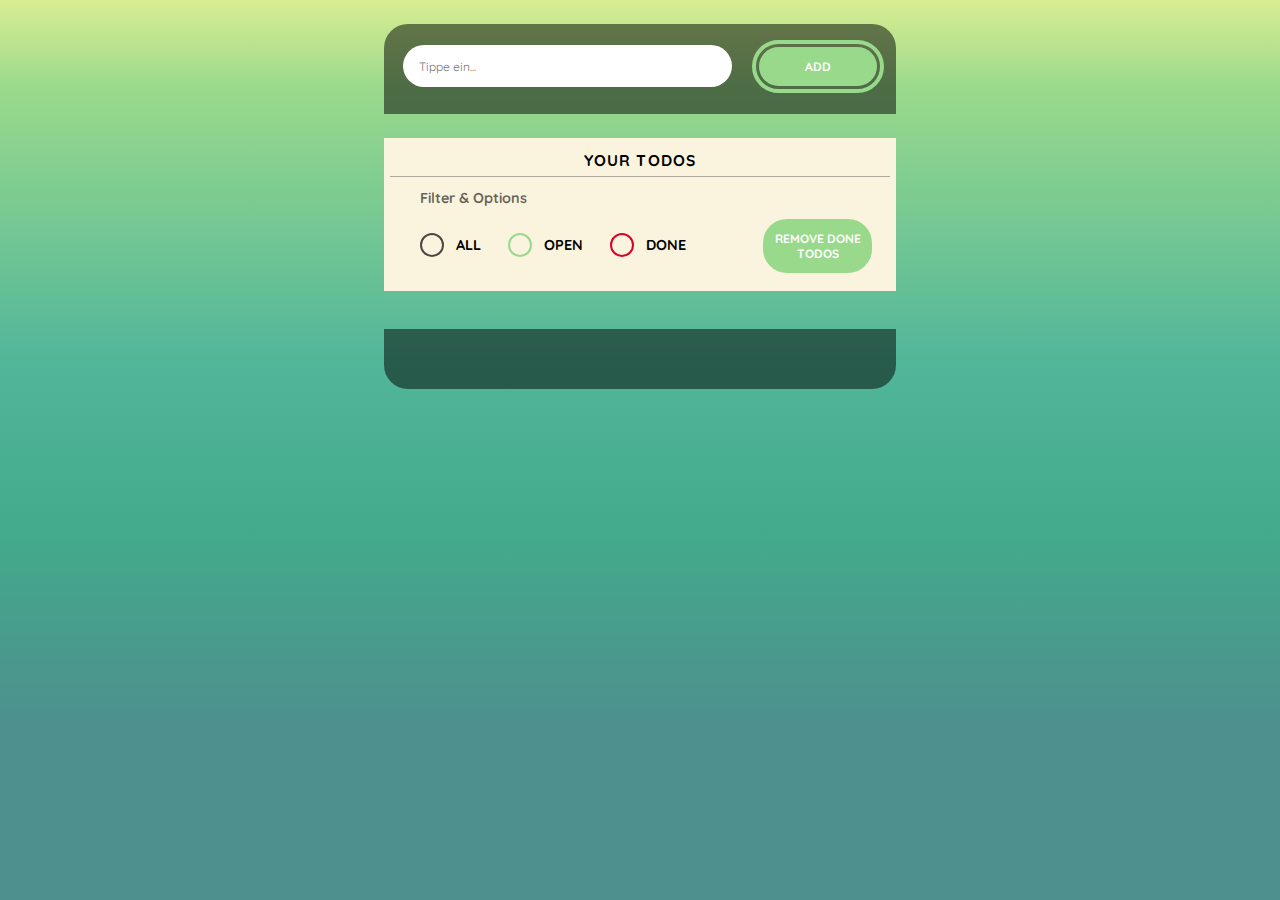
==== todo-app/index.html @ 46fb2bcb "fix" ====
<!DOCTYPE html>
<html lang="en">

<head>
    <meta charset="UTF-8">
    <meta http-equiv="X-UA-Compatible" content="IE=edge">
    <meta name="viewport" content="width=device-width, initial-scale=1.0">
    <link href="https://fonts.googleapis.com/css2?family=Quicksand:wght@300;400;500;600;700&display=swap"
        rel="stylesheet">
    <link rel="stylesheet" href="style.css">
    <title>ToDo App</title>
</head>

<body>

    <section class="todo_wrapper">

        <header>
            <form id="add_button_form">
                <input type="text" name="" id="listInput" class="input-field" placeholder="Tippe ein...">
                <button class="add-button">Add</button>
            </form>
        </header>

        <main>
            <section class="filter_and_option">
                <h1 class="todo_title">Your Todos</h1>
                <h2 class="section_title">Filter & Options</h2>
                <form action="" id="filter_and_options">
                    <div class="radio-wrapper">
                        <span class="radios">
                            <input type="radio" name="todo" id="all" value="all"> <label for="all">All</label>
                        </span>
                        <span class="radios radio-open">
                            <input type="radio" name="todo" id="open" value="open"> <label for="open">Open</label>
                        </span>
                        <span class="radios radio-done">
                            <input type="radio" name="todo" id="done" value="done"><label for="done">Done</label>


                        </span>
                    </div>
                    <div class="button-wrapper">
                        <button id="remove_button" class="delete-btn">Remove Done Todos</button>
                    </div>
                </form>
            </section>
            <section class="active_todos">

                <ul id="todo_list">
                    <li>hallo</li>
                </ul>
            </section>


        </main>
        <footer></footer>
    </section>

    <script src="script4.js"></script>
</body>

</html>
---- todo-app/style.css ----
*,
*::after,
*::before {
  box-sizing: border-box;
  margin: 0;
  padding: 0;
  font-size: 12px;
}

:root {
  font-family: "Quicksand", sans-serif;
  width: 100vw;
  height: 100%;
}

body {
  display: flex;
  justify-content: center;
  width: 100%;
  height: 100%;
  background-image: linear-gradient(
    to top,
    #4d908e 20%,
    #43aa8b 40%,
    #52b69a 60%,
    #99d98c 90%,
    #d9ed92 100%
  );

  /* background-size: cover; */
}

/*===============================================================*/
/*                    Header                          */
/*===============================================================*/
.todo_wrapper {
  width: clamp(20rem, 50vw, 40vw);
  margin: 2rem 0 0 0;
  /* display: flex;
  flex-direction: column; */
}

#add_button_form {
  display: flex;
  align-items: center;
  justify-content: space-between;
  height: 10vh;
  width: 100%;
  background: rgba(0, 0, 0, 0.5);
  padding: 3.5rem calc(0.5rem + 1vw) 4rem calc(0.5rem + 1vw);
  border-radius: 2rem 2rem 0 0;
}
/*===============================================================*/
/*                   Input Field                    */
/*===============================================================*/
.input-field {
  all: unset;
  cursor: pointer;
  background: white;
  border-radius: 2rem;
  border: 4px solid transparent;
  padding: 0.8rem 0.1rem 0.8rem 1rem;
  width: 65%;
}
.input-field:hover {
  border: 4px solid #99d98c;
}
.input-field:focus {
  border: 4px solid #4d908e;
}
/*===============================================================*/
/*                  Button                    */
/*===============================================================*/
.add-button {
  all: unset;
  cursor: pointer;
  background: #99d98c;
  width: 25%;
  padding: 1rem 0 1rem 0;
  border-radius: 2rem;
  text-align: center;
  text-transform: uppercase;
  font-weight: 700;
  color: white;
  outline: #99d98c solid 4px;
  outline-offset: 0.3rem;
}
.add-button:hover {
  outline: #d9ed92 solid 4px;
  color: #43aa8b;
  background: #d9ed92;
}
.add-button:active {
  background: #d9ed92;
}
/*=========================================================================================*/
/*                      List-Element                              */
/*=========================================================================================*/

li:nth-of-type(odd) {
  background: #faf3dd;
}
li:nth-of-type(even) {
  background: #d6ccc2;
}

li {
  cursor: pointer;
  display: flex;
  align-items: center;
  position: relative;
  width: 100%;
  height: calc(2rem + 2vh);
  font-size: 1.3rem;
  list-style: none;
  border-radius: 5rem 0 0 5rem;

  margin: 0.5rem 0 0.5rem 0rem;

  /* z-index: 10; */
}

li > input[type="checkbox"] {
  cursor: pointer;
  all: unset;

  display: block;
  border-radius: 5rem 0 0 5rem;
  margin: 0 1.4rem 0 0;
  background: #d90429;
  height: 100%;
  width: 8%;
}
/*============================================================*/
/*               List-Element    Checkbox          */
/*===========================================================*/
input[type="checkbox"]::before {
  cursor: pointer;
  content: "";

  position: absolute;
  top: 0;
  left: 0;
  display: block;
  border-radius: 5rem 0 0 5rem;

  height: 100%;
  width: 100%;
}

li > input[type="checkbox"]:checked {
  background: #90be6d;
}

li:hover {
  transform: scale(1.02);
}

/*=========================================================================================*/
/*                      Filter and Options                             */
/*=========================================================================================*/

.filter_and_option {
  background: #faf3dd;
  margin: 2rem 0 1.2rem 0;
  display: inline-block;
  justify-content: center;
  width: 100%;
  padding: 0.5rem;
  /* border-radius: 0 0 1rem 1rem; */
}

#filter_and_options {
  display: flex;
  align-items: center;
  width: 100%;
  padding: 0 1.5rem 1rem;
  align-content: center;
  margin: 1rem 0rem 0;

  justify-content: space-between;
}

.section_title {
  padding: 1rem 2.5rem 0;
}
h1 {
  font-size: 1.4rem;
}
h2 {
  font-size: 1.2rem;
  color: rgba(0, 0, 0, 0.6);
}

.todo_title {
  text-transform: uppercase;
  width: 100%;
  text-align: center;
  letter-spacing: 0.1rem;
  font-size: 1.3rem;
  padding: 0.5rem 0 0.5rem 0;

  border-bottom: 1px solid rgba(0, 0, 0, 0.3);
}

.radio-wrapper {
  flex-grow: 2;
}

.button-wrapper {
  display: inline-flex;
  flex-grow: 1;
  justify-content: flex-end;
}

/*=========================================================================================*/
/*                      Radios                             */
/*=========================================================================================*/

.delete-btn {
  all: unset;
  cursor: pointer;
  background: #99d98c;
  width: 75%;

  padding: 1rem 0 1rem 0;
  border-radius: 2rem;
  text-align: center;
  text-transform: uppercase;
  font-weight: 700;
  color: white;
}

.delete-btn:hover {
  background: #d9ed92;
  color: #43aa8b;
}
.delete-btn:active {
  background: #43aa8b;
}
/*=========================================================================================*/
/*                      Radios                             */
/*=========================================================================================*/
.radios label {
  font-size: 1.2rem;
  font-weight: 200;
  padding: 2rem;
}
#all {
  border: 2px solid rgba(0, 0, 0, 0.7);
}
#done {
  border: 2px solid #d90429;
}
#open {
  border: 2px solid #99d98c;
}

input[type="radio"] {
  all: unset;
  position: relative;
  display: block;
  width: 20px;
  height: 20px;
  border-radius: 100%;
  margin: 0 0.5rem 0 0;
}

/* input[type="radio"]::after {
  content: "";
  position: absolute;
  top: 50%;
  left: 50%;
  translate: -50% -50%;
  width: 15px;
  height: 15px;
  background: red;
  border-radius: 100%;
  scale: 1;
} */

#all:checked {
  background: rgba(0, 0, 0, 0.9);
}

#done:checked {
  background: #d90429;
}

#open:checked {
  background: #99d98c;
}

.radios {
  display: inline-flex;
  align-items: center;
  padding: 0 1rem 0;
}
.radios > label {
  text-align: center;
  margin: 0 0 0 0.5rem;
  text-transform: uppercase;
  font-weight: 700;
  padding: 0 0 0 0;
}

/*========================================*/

footer {
  width: 100%;
  height: 60px;
  background: rgba(0, 0, 0, 0.5);
  border-radius: 0 0 2rem 2rem;
  margin: 2rem 0 0 0;
}
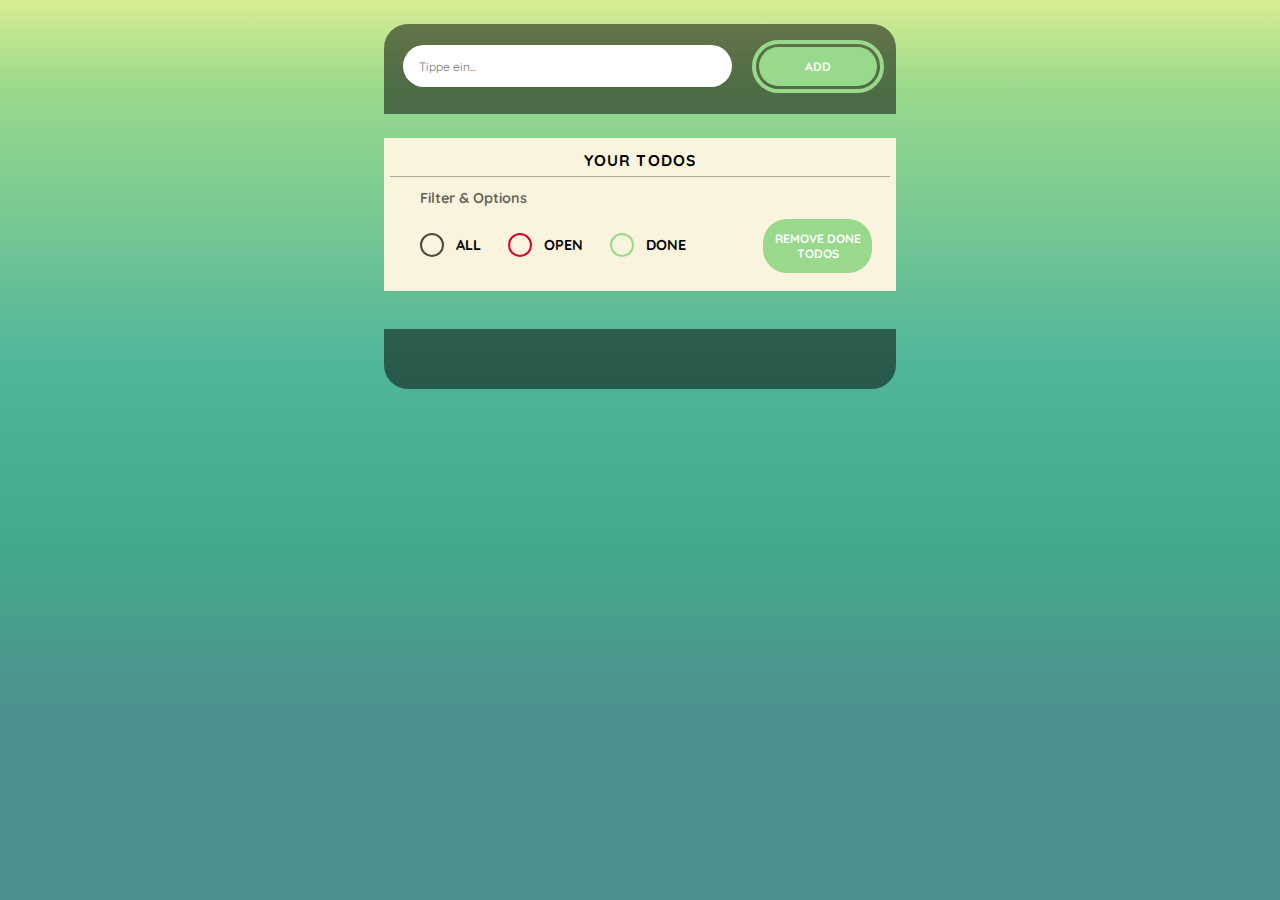
==== commit 47fc72f4: "dd" ====
--- a/todo-app/index.html
+++ b/todo-app/index.html
@@ -17,7 +17,8 @@
 
         <header>
             <form id="add_button_form">
-                <input type="text" name="" id="listInput" class="input-field" placeholder="Tippe ein...">
+                <input type="text" name="" id="listInput" class="input-field" placeholder="Tippe ein..." required
+                    pattern="[A-Za-z0-9]{1,20}">
                 <button class="add-button">Add</button>
             </form>
         </header>
@@ -57,7 +58,7 @@
         <footer></footer>
     </section>
 
-    <script src="script4.js"></script>
+    <script src="script.js"></script>
 </body>
 
 </html>--- a/todo-app/style.css
+++ b/todo-app/style.css
@@ -250,10 +250,10 @@
   border: 2px solid rgba(0, 0, 0, 0.7);
 }
 #done {
+  border: 2px solid #99d98c;
+}
+#open {
   border: 2px solid #d90429;
-}
-#open {
-  border: 2px solid #99d98c;
 }
 
 input[type="radio"] {
@@ -284,11 +284,11 @@
 }
 
 #done:checked {
+  background: #99d98c;
+}
+
+#open:checked {
   background: #d90429;
-}
-
-#open:checked {
-  background: #99d98c;
 }
 
 .radios {
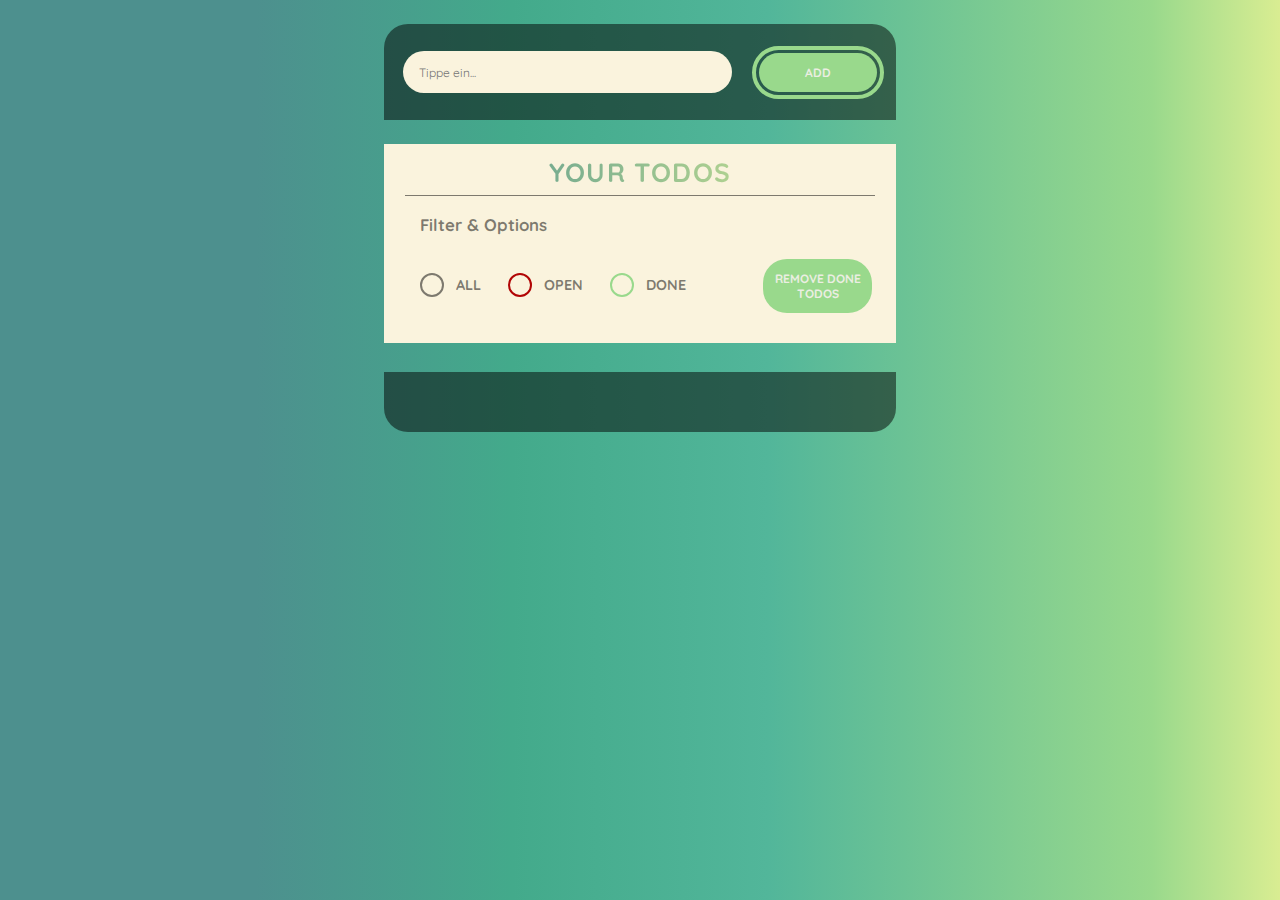
==== commit 5ceb0272: "chore: add API to Color MIxe" ====
--- a/todo-app/index.html
+++ b/todo-app/index.html
@@ -7,6 +7,7 @@
     <meta name="viewport" content="width=device-width, initial-scale=1.0">
     <link href="https://fonts.googleapis.com/css2?family=Quicksand:wght@300;400;500;600;700&display=swap"
         rel="stylesheet">
+
     <link rel="stylesheet" href="style.css">
     <title>ToDo App</title>
 </head>
--- a/todo-app/style.css
+++ b/todo-app/style.css
@@ -6,8 +6,34 @@
   padding: 0;
   font-size: 12px;
 }
-
 :root {
+  /* ===========Primary==================*/
+  --clr-darkest: #4d908e;
+  --clr-medium: #43aa8b;
+  --clr-light: #52b69a;
+  --clr-lightest: #99d98c;
+  --clr-highlight: #d9ed92;
+
+  --black-dark: rgba(0, 0, 0, 0.7);
+  --black-light: rgba(0, 0, 0, 0.5);
+
+  --clr-bgk-main: var(--black-light);
+  --clr-bkg-txtfield: #faf3dd;
+  --clr-hover: #d9ed92;
+
+  --font-dark: var(--black-dark);
+  --font-light: rgb(235, 238, 226);
+
+  /* ===========List==================*/
+  --clr-li-odd: var(--clr-bkg-txtfield);
+  --clr-li-even: #d6ccc2;
+
+  --clr-all: var(--black-light);
+  --clr-open: rgb(177, 5, 5);
+  --clr-done: var(--clr-lightest);
+}
+
+html {
   font-family: "Quicksand", sans-serif;
   width: 100vw;
   height: 100%;
@@ -19,15 +45,13 @@
   width: 100%;
   height: 100%;
   background-image: linear-gradient(
-    to top,
-    #4d908e 20%,
-    #43aa8b 40%,
-    #52b69a 60%,
-    #99d98c 90%,
-    #d9ed92 100%
+    to right,
+    var(--clr-darkest) 20%,
+    var(--clr-medium) 40%,
+    var(--clr-light) 60%,
+    var(--clr-lightest) 90%,
+    var(--clr-highlight) 100%
   );
-
-  /* background-size: cover; */
 }
 
 /*===============================================================*/
@@ -36,8 +60,6 @@
 .todo_wrapper {
   width: clamp(20rem, 50vw, 40vw);
   margin: 2rem 0 0 0;
-  /* display: flex;
-  flex-direction: column; */
 }
 
 #add_button_form {
@@ -46,8 +68,8 @@
   justify-content: space-between;
   height: 10vh;
   width: 100%;
-  background: rgba(0, 0, 0, 0.5);
-  padding: 3.5rem calc(0.5rem + 1vw) 4rem calc(0.5rem + 1vw);
+  background: var(--clr-bgk-main);
+  padding: 4rem calc(0.5rem + 1vw) 4rem calc(0.5rem + 1vw);
   border-radius: 2rem 2rem 0 0;
 }
 /*===============================================================*/
@@ -56,17 +78,17 @@
 .input-field {
   all: unset;
   cursor: pointer;
-  background: white;
+  background: var(--clr-bkg-txtfield);
   border-radius: 2rem;
   border: 4px solid transparent;
   padding: 0.8rem 0.1rem 0.8rem 1rem;
   width: 65%;
 }
 .input-field:hover {
-  border: 4px solid #99d98c;
+  border: 4px solid var(--clr-lightest);
 }
 .input-field:focus {
-  border: 4px solid #4d908e;
+  border: 4px solid var(--clr-darkest);
 }
 /*===============================================================*/
 /*                  Button                    */
@@ -74,169 +96,168 @@
 .add-button {
   all: unset;
   cursor: pointer;
-  background: #99d98c;
+  background: var(--clr-lightest);
   width: 25%;
+  padding-block: 1rem;
+  border-radius: 2rem;
+  text-align: center;
+  text-transform: uppercase;
+  font-weight: 700;
+  color: var(--font-light);
+  outline: var(--clr-lightest) solid 4px;
+  outline-offset: 0.3rem;
+}
+.add-button:hover {
+  outline: var(--clr-hover) solid 4px;
+  color: var(--clr-darkest);
+  background: var(--clr-hover);
+}
+.add-button:active {
+  background: var(--clr-hover);
+}
+/*=========================================================================================*/
+/*                      List-Element                              */
+/*=========================================================================================*/
+
+li:nth-of-type(odd) {
+  background: var(--clr-li-odd);
+}
+li:nth-of-type(even) {
+  background: var(--clr-li-even);
+}
+
+li {
+  cursor: pointer;
+  display: flex;
+  align-items: center;
+  position: relative;
+  width: 100%;
+  height: calc(2rem + 2vh);
+  font-size: 1.3rem;
+  list-style: none;
+  border-radius: 5rem 0 0 5rem;
+  margin: 0.5rem 0 0.5rem 0rem;
+}
+
+li > input[type="checkbox"] {
+  all: unset;
+  cursor: pointer;
+  display: block;
+  border-radius: 5rem 0 0 5rem;
+  margin: 0 1.4rem 0 0;
+  background: var(--clr-open);
+  height: 100%;
+  width: 8%;
+}
+/*============================================================*/
+/*               List-Element    Checkbox          */
+/*===========================================================*/
+input[type="checkbox"]::before {
+  cursor: pointer;
+  content: "";
+  position: absolute;
+  top: 0;
+  left: 0;
+  display: block;
+  border-radius: 5rem 0 0 5rem;
+  height: 100%;
+  width: 100%;
+}
+
+li > input[type="checkbox"]:checked {
+  background: var(--clr-lightest);
+}
+
+li:hover {
+  transform: scale(1.02);
+}
+
+/*=========================================================================================*/
+/*                      Filter and Options                             */
+/*=========================================================================================*/
+
+.filter_and_option {
+  background: var(--clr-bkg-txtfield);
+  margin: 2rem 0 1.2rem 0;
+  display: inline-block;
+  justify-content: center;
+  width: 100%;
+  padding: 0.5rem;
+}
+
+#filter_and_options {
+  display: flex;
+  align-items: center;
+  width: 100%;
+  padding: 1rem 1.5rem 2rem;
+  margin: 1rem 0rem 0;
+  justify-content: space-between;
+}
+
+.section_title {
+  padding: 1rem 2.5rem 0;
+}
+h1 {
+  font-size: 2.2rem;
+  background-image: linear-gradient(
+    90deg,
+    var(--clr-darkest),
+    var(--clr-highlight)
+  );
+  background-clip: text;
+  -webkit-background-clip: text;
+  color: transparent;
+}
+h2 {
+  font-size: 1.4rem;
+  color: var(--black-light);
+  margin-top: 0.5rem;
+}
+
+.todo_title {
+  text-transform: uppercase;
+  width: 94%;
+  text-align: center;
+  letter-spacing: 0.1rem;
+  padding-block: 0.5rem;
+  margin-inline: auto;
+  border-bottom: 1px solid var(--clr-bgk-main);
+}
+
+.radio-wrapper {
+  flex-grow: 2;
+}
+
+.button-wrapper {
+  display: inline-flex;
+  flex-grow: 1;
+  justify-content: flex-end;
+}
+
+/*=========================================================================================*/
+/*                      Radios                             */
+/*=========================================================================================*/
+
+.delete-btn {
+  all: unset;
+  cursor: pointer;
+  background: var(--clr-lightest);
+  width: 75%;
+
   padding: 1rem 0 1rem 0;
   border-radius: 2rem;
   text-align: center;
   text-transform: uppercase;
   font-weight: 700;
-  color: white;
-  outline: #99d98c solid 4px;
-  outline-offset: 0.3rem;
-}
-.add-button:hover {
-  outline: #d9ed92 solid 4px;
-  color: #43aa8b;
-  background: #d9ed92;
-}
-.add-button:active {
-  background: #d9ed92;
-}
-/*=========================================================================================*/
-/*                      List-Element                              */
-/*=========================================================================================*/
-
-li:nth-of-type(odd) {
-  background: #faf3dd;
-}
-li:nth-of-type(even) {
-  background: #d6ccc2;
-}
-
-li {
-  cursor: pointer;
-  display: flex;
-  align-items: center;
-  position: relative;
-  width: 100%;
-  height: calc(2rem + 2vh);
-  font-size: 1.3rem;
-  list-style: none;
-  border-radius: 5rem 0 0 5rem;
-
-  margin: 0.5rem 0 0.5rem 0rem;
-
-  /* z-index: 10; */
-}
-
-li > input[type="checkbox"] {
-  cursor: pointer;
-  all: unset;
-
-  display: block;
-  border-radius: 5rem 0 0 5rem;
-  margin: 0 1.4rem 0 0;
-  background: #d90429;
-  height: 100%;
-  width: 8%;
-}
-/*============================================================*/
-/*               List-Element    Checkbox          */
-/*===========================================================*/
-input[type="checkbox"]::before {
-  cursor: pointer;
-  content: "";
-
-  position: absolute;
-  top: 0;
-  left: 0;
-  display: block;
-  border-radius: 5rem 0 0 5rem;
-
-  height: 100%;
-  width: 100%;
-}
-
-li > input[type="checkbox"]:checked {
-  background: #90be6d;
-}
-
-li:hover {
-  transform: scale(1.02);
-}
-
-/*=========================================================================================*/
-/*                      Filter and Options                             */
-/*=========================================================================================*/
-
-.filter_and_option {
-  background: #faf3dd;
-  margin: 2rem 0 1.2rem 0;
-  display: inline-block;
-  justify-content: center;
-  width: 100%;
-  padding: 0.5rem;
-  /* border-radius: 0 0 1rem 1rem; */
-}
-
-#filter_and_options {
-  display: flex;
-  align-items: center;
-  width: 100%;
-  padding: 0 1.5rem 1rem;
-  align-content: center;
-  margin: 1rem 0rem 0;
-
-  justify-content: space-between;
-}
-
-.section_title {
-  padding: 1rem 2.5rem 0;
-}
-h1 {
-  font-size: 1.4rem;
-}
-h2 {
-  font-size: 1.2rem;
-  color: rgba(0, 0, 0, 0.6);
-}
-
-.todo_title {
-  text-transform: uppercase;
-  width: 100%;
-  text-align: center;
-  letter-spacing: 0.1rem;
-  font-size: 1.3rem;
-  padding: 0.5rem 0 0.5rem 0;
-
-  border-bottom: 1px solid rgba(0, 0, 0, 0.3);
-}
-
-.radio-wrapper {
-  flex-grow: 2;
-}
-
-.button-wrapper {
-  display: inline-flex;
-  flex-grow: 1;
-  justify-content: flex-end;
-}
-
-/*=========================================================================================*/
-/*                      Radios                             */
-/*=========================================================================================*/
-
-.delete-btn {
-  all: unset;
-  cursor: pointer;
-  background: #99d98c;
-  width: 75%;
-
-  padding: 1rem 0 1rem 0;
-  border-radius: 2rem;
-  text-align: center;
-  text-transform: uppercase;
-  font-weight: 700;
-  color: white;
+  color: var(--font-light);
 }
 
 .delete-btn:hover {
-  background: #d9ed92;
-  color: #43aa8b;
+  background: var(--clr-hover);
+  color: var(--clr-medium);
 }
 .delete-btn:active {
-  background: #43aa8b;
+  background: var(--clr-medium);
 }
 /*=========================================================================================*/
 /*                      Radios                             */
@@ -245,15 +266,16 @@
   font-size: 1.2rem;
   font-weight: 200;
   padding: 2rem;
+  color: var(--black-light);
 }
 #all {
-  border: 2px solid rgba(0, 0, 0, 0.7);
+  border: 2px solid var(--clr-all);
 }
 #done {
-  border: 2px solid #99d98c;
+  border: 2px solid var(--clr-done);
 }
 #open {
-  border: 2px solid #d90429;
+  border: 2px solid var(--clr-open);
 }
 
 input[type="radio"] {
@@ -266,35 +288,23 @@
   margin: 0 0.5rem 0 0;
 }
 
-/* input[type="radio"]::after {
-  content: "";
-  position: absolute;
-  top: 50%;
-  left: 50%;
-  translate: -50% -50%;
-  width: 15px;
-  height: 15px;
-  background: red;
-  border-radius: 100%;
-  scale: 1;
-} */
-
 #all:checked {
-  background: rgba(0, 0, 0, 0.9);
+  background: var(--clr-all);
 }
 
 #done:checked {
-  background: #99d98c;
+  background: var(--clr-done);
 }
 
 #open:checked {
-  background: #d90429;
+  background: var(--clr-open);
 }
 
 .radios {
   display: inline-flex;
   align-items: center;
   padding: 0 1rem 0;
+  cursor: pointer;
 }
 .radios > label {
   text-align: center;
@@ -302,6 +312,7 @@
   text-transform: uppercase;
   font-weight: 700;
   padding: 0 0 0 0;
+  cursor: pointer;
 }
 
 /*========================================*/
@@ -309,7 +320,7 @@
 footer {
   width: 100%;
   height: 60px;
-  background: rgba(0, 0, 0, 0.5);
+  background: var(--clr-bgk-main);
   border-radius: 0 0 2rem 2rem;
-  margin: 2rem 0 0 0;
-}
+  margin: 1.2rem 0 0 0;
+}
